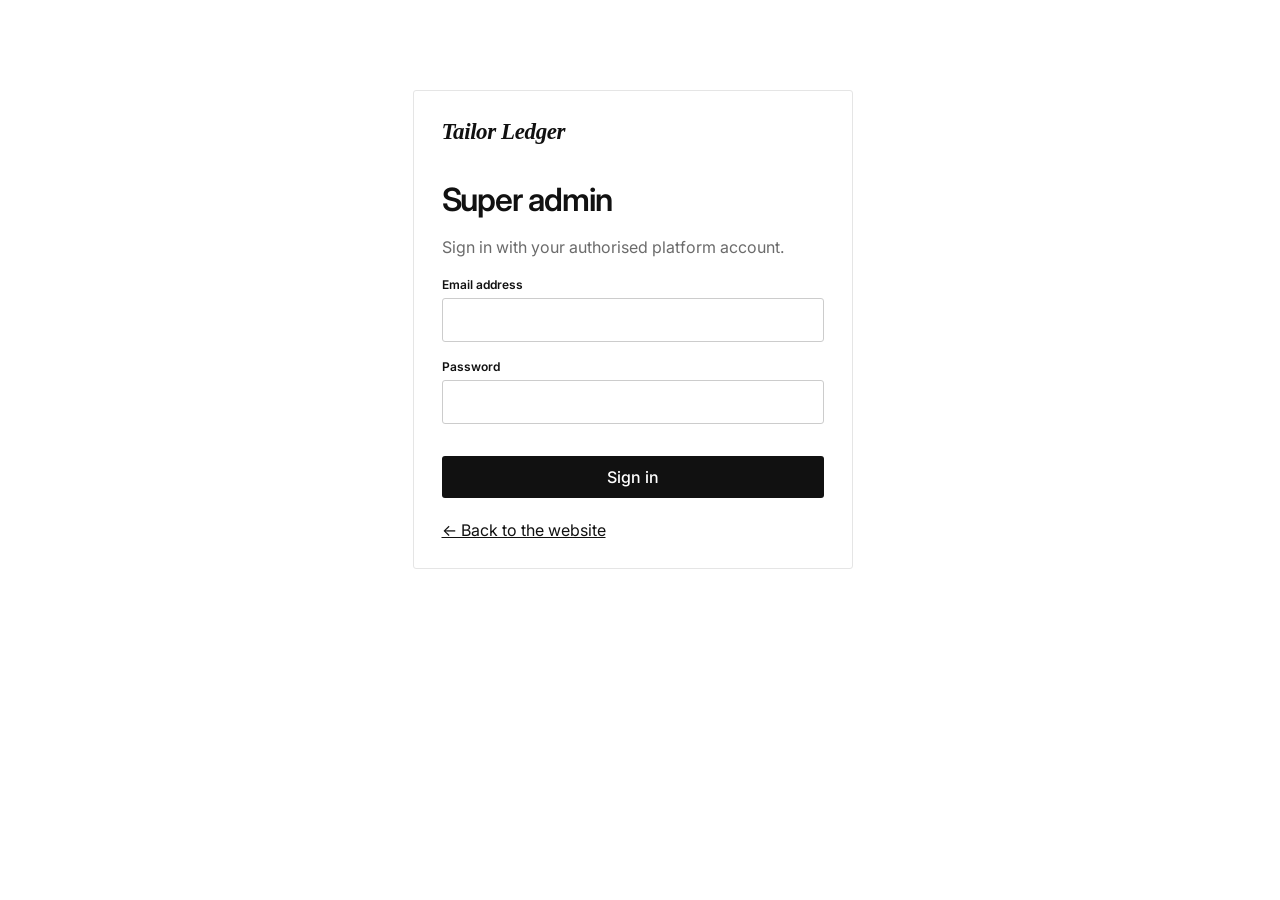
==== admin.html @ d8076e5c "admin access" ====
<!doctype html><html lang="en"><head><meta charset="utf-8"><meta name="viewport" content="width=device-width,initial-scale=1,viewport-fit=cover"><meta name="robots" content="noindex,nofollow"><title>Super admin · Tailor Ledger</title><link rel="stylesheet" href="style.css"><link rel="stylesheet" href="features.css"><link rel="stylesheet" href="theme.css"><link rel="stylesheet" href="admin.css"></head><body><div id="admin-app"><div class="loading">Checking admin access…</div></div><script type="module" src="admin.js"></script></body></html>
---- style.css ----
@import url('https://fonts.googleapis.com/css2?family=DM+Sans:wght@400;500;600;700&family=Manrope:wght@400;500;600;700;800&display=swap');
:root{font-family:'DM Sans',sans-serif;color:#233c36;background:#f7f8f4;font-synthesis:none;--green:#173b35;--muted:#74817b;--line:#e2e7df}*{box-sizing:border-box}body{margin:0}button,input,select,textarea{font:inherit}button,a,input,select,textarea{outline-offset:4px}button{cursor:pointer}button:disabled{opacity:.55;cursor:wait}button{border:0;border-radius:9px;padding:11px 18px;background:var(--green);color:white;font-weight:600}button:hover{filter:brightness(1.1)}button.secondary{background:#edf1e9;color:var(--green);border:1px solid #dde4d8}button.ghost{background:transparent;color:var(--muted);padding:8px}h1,h2,h3,.brand{font-family:Manrope,sans-serif}h1{font-size:32px;letter-spacing:-1.2px;margin:0 0 10px}h2{font-size:20px;margin:0 0 16px}h3{font-size:16px;margin:0}p{line-height:1.6}.muted{color:var(--muted)}small{font-size:12px;color:var(--muted)}.brand{display:flex;gap:12px;align-items:center;font-size:19px;font-weight:800;letter-spacing:-.7px}.mark{display:grid;place-items:center;width:36px;height:36px;background:#d5e3ab;border-radius:10px;color:#173b35;font-size:24px}.shell{display:grid;grid-template-columns:238px 1fr;min-height:100vh}aside{background:#fff;border-right:1px solid var(--line);padding:30px 23px;display:flex;flex-direction:column;position:sticky;top:0;height:100vh}.nav-label{margin:42px 12px 14px;letter-spacing:1.8px;font-size:10px;font-weight:700;color:#8c978e}nav{display:grid;gap:8px}nav button{text-align:left;background:transparent;color:#778078;font-size:14px;font-weight:500;display:flex;gap:13px;align-items:center}nav button.active{background:#eef3e7;color:#173b35;font-weight:700}nav button span{font-size:19px;width:22px}.sidebar-bottom{margin-top:auto;border-top:1px solid var(--line);padding-top:18px}.business-label{font-size:14px;font-weight:700;overflow-wrap:anywhere}.sidebar-note{margin-top:25px;padding:16px;background:#f6f8ef;border-radius:12px;font-size:12px;line-height:1.7;color:#77836d}main{min-width:0}.topbar{height:83px;padding:0 38px;border-bottom:1px solid var(--line);display:flex;justify-content:space-between;align-items:center;background:#ffffff99;font-size:13px}.avatar{width:34px;height:34px;border-radius:50%;display:grid;place-items:center;background:#e9efdd;color:#43623c;font-weight:700}.top-right{display:flex;align-items:center;gap:15px}.content{padding:36px 38px;max-width:1500px;margin:auto}.page-head{display:flex;justify-content:space-between;align-items:center;gap:20px;margin-bottom:27px}.page-head p{margin:0;font-size:14px;color:var(--muted)}.eyebrow{font-size:11px;letter-spacing:1.9px;font-weight:700;color:#849269;margin-bottom:10px}.stats{display:grid;grid-template-columns:repeat(4,1fr);gap:17px;margin-bottom:28px}.stat{background:white;border:1px solid var(--line);padding:21px;border-radius:12px}.stat-label{font-size:12px;color:#768377;display:flex;justify-content:space-between}.stat-number{font-family:Manrope,sans-serif;font-size:29px;font-weight:700;margin:14px 0 7px;letter-spacing:-1px}.stat small{font-size:11px}.dashboard-grid{display:grid;grid-template-columns:1fr 290px;gap:22px}.panel{background:#fff;border:1px solid var(--line);border-radius:13px;overflow:hidden}.panel-head{padding:22px;display:flex;justify-content:space-between;align-items:center;border-bottom:1px solid var(--line)}.panel-head h2{margin:0;font-size:17px}.table-wrap{overflow:auto}table{width:100%;border-collapse:collapse;font-size:13px}th{font-size:10px;text-transform:uppercase;letter-spacing:1px;color:#899187;background:#fafbf8;text-align:left;font-weight:600}td,th{padding:16px 20px;border-bottom:1px solid #edf0e9;white-space:nowrap}td small{display:block;margin-top:5px}tr:last-child td{border-bottom:0}.badge{display:inline-block;padding:5px 10px;border-radius:6px;font-size:11px;background:#f0f1ec;color:#6d776d}.badge.ready{background:#e9f2e1;color:#527245}.badge.progress{background:#fff0d9;color:#97702d}.badge.delivered{background:#e6eeed;color:#466d65}.overdue{color:#b65d48}.studio-card{padding:24px;background:#eaf0de;border:1px solid #dce5cb;border-radius:13px}.studio-card .illustration{font-size:60px;color:#859e61;text-align:center;padding:22px 0 28px}.studio-card h2{line-height:1.45;font-size:21px}.studio-card p{font-size:13px;color:#69795a}.quick{margin-top:20px;padding:22px}.quick button{width:100%;text-align:left;margin-top:12px}.empty{padding:48px 24px;text-align:center;color:var(--muted)}.empty h3{color:#334b40;margin:12px}.toolbar{display:flex;gap:12px;margin-bottom:20px}.toolbar input{max-width:400px}.toolbar select{max-width:180px}input,select,textarea{display:block;width:100%;border:1px solid #dbe1d5;background:#fff;color:#233c36;border-radius:8px;padding:11px 12px}textarea{min-height:80px;resize:vertical}label{display:block;font-size:12px;font-weight:600;margin-bottom:6px}.field{margin-bottom:17px}.form-grid{display:grid;grid-template-columns:1fr 1fr;gap:0 17px}.form-actions{display:flex;justify-content:flex-end;gap:10px;margin-top:22px}.auth{display:grid;grid-template-columns:1fr 1fr;min-height:100vh}.auth-story{background:#173b35;color:#f3f5e8;padding:50px 65px;display:flex;flex-direction:column;justify-content:space-between}.auth-story .brand{color:#f3f5e8}.auth-story h1{font-size:55px;line-height:1.13;max-width:520px;margin:25px 0}.auth-story p{color:#c3d0b9;max-width:390px}.auth-art{font-size:115px;color:#c7d6a9;border:1px dashed #647a65;border-radius:50%;width:230px;height:230px;display:grid;place-items:center;margin:35px 0}.auth-story footer{font-size:12px;color:#a6b6a3}.auth-form-wrap{display:flex;align-items:center;justify-content:center;padding:40px}.auth-form{width:100%;max-width:380px}.auth-form h1{font-size:30px}.auth-form>p{font-size:14px;color:var(--muted);margin-bottom:30px}.auth-form button[type=submit]{width:100%;margin-top:7px}.auth-switch{text-align:center;font-size:13px;margin-top:20px}.auth-switch button{font-size:13px;color:var(--green)}.demo-button{width:100%;margin-top:12px}dialog{border:1px solid var(--line);border-radius:16px;width:min(650px,calc(100% - 28px));padding:28px;color:#233c36;max-height:90vh}dialog::backdrop{background:#173b3560;backdrop-filter:blur(3px)}.dialog-head{display:flex;justify-content:space-between;align-items:center;margin-bottom:22px}.dialog-head h2{margin:0}.measurement-grid{display:grid;grid-template-columns:repeat(3,1fr);gap:12px}.history{padding:15px;background:#f6f8f2;margin:12px 0;border-radius:9px}.history-values{display:flex;gap:12px;flex-wrap:wrap;margin-top:10px;font-size:12px}.error{background:#fff0e9;color:#8f4537;border-radius:8px;padding:12px;margin:16px 0;font-size:13px;line-height:1.5}.demo-banner{background:#f6efd9;color:#806b3e;padding:10px 38px;font-size:12px;display:flex;justify-content:space-between;align-items:center}.demo-banner button{font-size:12px;padding:4px 10px;background:transparent;color:#806b3e}#notice{position:fixed;bottom:24px;left:50%;transform:translateX(-50%);background:#173b35;color:white;padding:14px 20px;border-radius:10px;z-index:20;box-shadow:0 5px 20px #0002;display:none;max-width:90%;font-size:13px}.loading{padding:70px;text-align:center;color:#74817b}.settings{max-width:540px;padding:25px}.detail-actions{display:flex;gap:8px;flex-wrap:wrap;margin-bottom:20px}.detail-info{font-size:13px;line-height:1.8;margin-bottom:24px;white-space:pre-wrap}.mobile-brand{display:none}.amount{font-variant-numeric:tabular-nums}.sr-only{position:absolute;width:1px;height:1px;overflow:hidden;clip:rect(0,0,0,0)}@media(min-width:1600px){.content{padding-top:50px}}@media(max-width:1100px){.shell{grid-template-columns:200px 1fr}aside{padding:28px 16px}.content{padding:28px 24px}.topbar{padding:0 24px}.stats{grid-template-columns:repeat(2,1fr)}.dashboard-grid{grid-template-columns:1fr}.dashboard-side{display:grid;grid-template-columns:1fr 1fr;gap:18px}.quick{margin:0}.studio-card .illustration{display:none}.auth-story{padding:40px}.auth-story h1{font-size:42px}}@media(max-width:700px){.shell{display:block}aside{position:static;height:auto;padding:16px;border-right:0;border-bottom:1px solid var(--line)}aside .brand{font-size:18px}nav{display:flex;margin-top:16px;gap:5px;overflow:auto}nav button{padding:10px 12px;white-space:nowrap}nav button span{display:none}.nav-label,.sidebar-bottom,.sidebar-note{display:none}.topbar{height:58px;padding:0 18px}.content{padding:24px 16px}.page-head{align-items:flex-start}.page-head button{white-space:nowrap;padding:10px 12px;font-size:12px}h1{font-size:26px}.stats{gap:10px}.stat{padding:15px}.stat-number{font-size:24px}.dashboard-side{grid-template-columns:1fr}.studio-card{display:none}td,th{padding:14px}.auth{display:block}.auth-story{padding:22px}.auth-story h1,.auth-story p,.auth-art,.auth-story footer{display:none}.auth-form-wrap{padding:40px 24px}.form-grid{grid-template-columns:1fr}.measurement-grid{grid-template-columns:repeat(2,1fr)}.demo-banner{padding:8px 16px}dialog{padding:22px}.top-right small{display:none}.toolbar{flex-wrap:wrap}}
---- features.css ----
.auth-story{position:relative;isolation:isolate;background:#173b35}.auth-story:before{content:"";position:absolute;inset:0;background:linear-gradient(180deg,#173b35bb,#173b35e8),url('assets/sewing-studio.jpg') center/cover;z-index:-1}.auth-art{display:none}.auth-story footer{line-height:1.8}.auth-story footer a{color:#dbe4c5}.studio-photo{display:block;width:calc(100% + 48px);margin:-24px -24px 24px;height:185px;object-fit:cover;filter:saturate(.6);border-radius:13px 13px 0 0}.studio-card{overflow:hidden}.toolbar{flex-wrap:wrap}.toolbar input{flex:1;min-width:200px}.topbar select{background:transparent;border:0;padding-left:0;max-width:300px;font-weight:600}.photo-gallery{display:grid;grid-template-columns:repeat(2,minmax(0,1fr));gap:15px;margin-top:20px}.photo-gallery figure{margin:0;background:#f7f8f2;border-radius:10px;overflow:hidden}.photo-gallery img{width:100%;height:180px;object-fit:cover;display:block}.photo-gallery figcaption{padding:12px;font-size:12px;overflow-wrap:anywhere}.photo-gallery button{margin:0 8px 8px}.reminder-section{margin-top:20px}.settings-grid{display:grid;grid-template-columns:repeat(2,minmax(0,1fr));gap:24px}.settings-grid .settings{max-width:none}.export-buttons{display:grid;gap:12px}.print-frame{position:fixed;left:-10000px;width:900px;height:600px}.history p{font-size:13px}.field small{display:block;margin-top:6px}.invite-banner{margin-bottom:24px}.detail-actions{gap:8px}a{color:#416443}dialog table{font-size:12px}dialog th,dialog td{padding:10px}dialog{width:min(760px,calc(100% - 28px))}.dialog-head h2{overflow-wrap:anywhere}.history-values strong{margin-left:3px}.topbar .top-right button{white-space:nowrap}@media(max-width:900px){.settings-grid{grid-template-columns:1fr}.toolbar button{padding:10px 14px}}@media(max-width:700px){.topbar select{max-width:180px;font-size:12px}.topbar .top-right button{font-size:12px}.photo-gallery img{height:130px}.detail-actions button{font-size:12px;padding:9px 12px}.auth-story{background:#173b35}.auth-story:before{display:none}.settings-grid{gap:16px}.photo-gallery{gap:10px}.toolbar input{max-width:none}nav button{padding:10px;font-size:12px}}
.panel,.stat,.dashboard-side,.dashboard-grid>*,.settings-grid>*{min-width:0}.dashboard-grid{grid-template-columns:minmax(0,1fr) 290px}.stats{grid-template-columns:repeat(4,minmax(0,1fr))}.stat-number{overflow-wrap:anywhere}@media(max-width:1100px){.dashboard-grid{grid-template-columns:minmax(0,1fr)}.stats{grid-template-columns:repeat(2,minmax(0,1fr))}}
.billing-banner,.billing-summary{padding:22px;margin-bottom:22px}.billing-banner{background:#f6efd9;border:1px solid #e8dfc5;border-radius:12px;color:#806b3e}.billing-banner p{margin-bottom:0;font-size:13px}.plans-grid{display:grid;grid-template-columns:repeat(4,minmax(0,1fr));gap:16px}.plan-card{padding:22px;display:flex;flex-direction:column}.plan-card ul{padding-left:18px;font-size:13px;line-height:1.9;margin-bottom:25px}.plan-card button,.plan-card>small{margin-top:auto}.plan-price{font:700 27px Manrope,sans-serif;letter-spacing:-.6px}.plan-price small{font:400 11px 'DM Sans',sans-serif}.plan-card p{font-size:12px;color:var(--muted)}.current-plan{border:2px solid #9dae7c}.upgrade-panel{padding:25px;border:1px dashed #bbc7a9;border-radius:10px;background:#f4f7ee;margin:15px 0}.upgrade-panel p{font-size:13px}@media(max-width:1200px){.plans-grid{grid-template-columns:repeat(2,minmax(0,1fr))}}@media(max-width:650px){.plans-grid{grid-template-columns:minmax(0,1fr)}}
.table-wrap{position:relative;max-width:100%}nav{position:relative}
@media(min-width:701px){aside{height:100dvh;overflow-y:auto;overflow-x:hidden;overscroll-behavior-y:contain;scrollbar-width:thin;scrollbar-color:#b8c8a7 transparent}aside>*{flex-shrink:0}aside nav{flex:none}.sidebar-bottom{padding-bottom:8px}}@media(max-width:700px){aside{height:auto;overflow:visible}nav{display:grid;grid-template-columns:repeat(4,minmax(0,1fr));gap:6px;overflow:visible}nav button{width:100%;justify-content:center;padding:10px 4px;font-size:12px}}
---- theme.css ----
@import url('https://fonts.googleapis.com/css2?family=Inter:wght@400;500;600;700&display=swap');
:root{font-family:Inter,Arial,sans-serif;color:#111;background:#fff;--green:#111;--muted:#6b6b6b;--line:#e5e5e5;-webkit-text-size-adjust:100%;text-size-adjust:100%}
html{overflow-x:clip}body{width:100%;max-width:100%;background:#fff}h1,h2,h3{font-family:Inter,Arial,sans-serif;color:#111}h1{font-weight:600;letter-spacing:-1.1px}button{border-radius:3px;background:#111;color:#fff;font-weight:500;transition:background-color .15s}button:hover{filter:none;background:#303030}button.secondary{background:#fff;color:#111;border:1px solid #cfcfcf}button.secondary:hover{background:#f3f3f3}button.ghost{color:#555}button.ghost:hover{background:#f4f4f4}a{color:#111}.brand{font-family:Georgia,'Times New Roman',serif;font-style:italic;letter-spacing:-.4px;font-weight:700;font-size:23px;color:#111}.mark{background:#111;color:#fff;border-radius:3px;width:32px;height:32px;font-style:normal;font-size:21px}aside{background:#fff}nav button{border-radius:3px;color:#555}nav button.active{background:#f2f2f2;color:#000}nav button:hover{background:#f7f7f7}.sidebar-note{background:#f7f7f7;color:#555;border-radius:3px}.topbar{background:#fff;height:76px}.avatar{background:#f0f0f0;color:#111}.content{padding-top:32px}.eyebrow{color:#777;font-size:10px;letter-spacing:1.7px}.panel,.stat{border-radius:3px;box-shadow:none}.stat{padding:22px;background:#fff}.stat-label,.stat small{color:#777}.stat-number{font-family:Inter,Arial,sans-serif;font-weight:600;letter-spacing:-1px}.panel-head{background:#fff}.panel-head h2{font-weight:600}th{background:#fafafa;color:#666}td small{color:#777}.badge{border-radius:3px}.badge.ready{background:#eaf0e9;color:#43523e}.badge.progress{background:#f6eee8;color:#856343}.history{background:#f7f7f7;border-radius:3px}.studio-card{background:#f6f6f6;border-color:#e5e5e5;border-radius:3px}.studio-photo{border-radius:0;filter:grayscale(.6)}.studio-card p{color:#666}.studio-card h2{font-size:20px}.quick{border-radius:3px}.demo-banner,.billing-banner{background:#f7f7f7;color:#555;border-color:#e5e5e5}.demo-banner button{color:#111}.billing-banner{border-radius:3px}.plan-price{font-family:Inter,Arial,sans-serif}.current-plan{border:2px solid #111}.upgrade-panel{background:#f8f8f8;border-color:#ccc;border-radius:3px}.error{border-radius:3px}.auth-story{background:#f6f6f6;color:#111;position:relative;justify-content:space-between}.auth-story:before{background:linear-gradient(180deg,#ffffffef 0%,#ffffffe6 40%,#ffffff4d 100%),url('assets/sewing-studio.jpg') center/cover}.auth-story .brand{color:#111}.auth-story h1{font-size:52px;font-weight:600;letter-spacing:-2px;line-height:1.15}.auth-story p{color:#555}.auth-story footer,.auth-story footer a{color:#444}.auth-form{max-width:400px}.auth-form h1{font-weight:600}.auth-form-wrap{background:#fff}.auth-form button[type=submit]{padding:14px}.auth-switch button{color:#111}input,select,textarea{border-color:#ccc;border-radius:3px;color:#111;background:#fff}input:focus-visible,select:focus-visible,textarea:focus-visible{outline:2px solid #555}dialog{border-radius:5px;max-height:calc(100svh - 32px);overflow-y:auto;overscroll-behavior:contain;-webkit-overflow-scrolling:touch;color:#111}dialog::backdrop{background:#0007;backdrop-filter:none}.dialog-head h2{color:#111}.photo-gallery figure{border-radius:3px;background:#f7f7f7}.studio-hero{display:grid;grid-template-columns:minmax(0,1fr) minmax(0,1fr);background:#f4f3f1;overflow:hidden;margin-bottom:28px;border:1px solid #eee;min-height:260px}.hero-copy{padding:35px}.hero-copy h2{font-size:38px;line-height:1.1;letter-spacing:-1.3px;margin:12px 0 18px}.hero-copy p{font-size:13px;max-width:300px;color:#555}.studio-hero>img{width:100%;height:100%;min-height:260px;max-height:330px;object-fit:cover;filter:saturate(.4)}.hero-copy button{margin-top:10px}.mobile-logout{display:none}.shell{min-height:100svh}.auth{min-height:100svh}.table-wrap{overscroll-behavior-x:contain;-webkit-overflow-scrolling:touch}.dialog-open{position:fixed;left:0;right:0;overflow:hidden}#notice{left:16px;right:16px;bottom:max(16px,env(safe-area-inset-bottom));transform:none;width:fit-content;max-width:calc(100% - 32px);margin-inline:auto;border-radius:4px;background:#111;overflow-wrap:anywhere;z-index:30}.photo-gallery img{height:180px}.auth-form-wrap{min-width:0}.sidebar-bottom small{font-style:normal}
@media(min-width:701px){aside{height:100svh;scrollbar-color:#bbb transparent}html{scrollbar-gutter:stable}}
@media(max-width:1100px){.hero-copy h2{font-size:32px}.hero-copy{padding:25px}}
@media(max-width:700px){aside{padding:18px 16px 12px}aside .brand{font-size:22px}nav{gap:4px}nav button{min-height:42px;font-size:12px}.topbar{padding:10px 16px;height:auto;min-height:64px;gap:12px}.topbar>div:first-child{min-width:0;flex:1}.topbar select{width:100%;max-width:none;font-size:16px;padding:8px 0}.top-right{gap:6px;flex-shrink:0}.top-right>[data-action="nav-reminders"],.top-right .avatar{display:none}.mobile-logout{display:inline-flex;align-items:center;justify-content:center;min-height:44px;padding:10px 13px;white-space:nowrap;font-size:13px;border:1px solid #111;background:#111;color:#fff}.content{padding:24px 16px}.page-head{gap:12px}.page-head>div{min-width:0}.page-head h1{font-size:25px}.page-head button{min-height:44px;flex-shrink:0}.studio-hero{grid-template-columns:minmax(0,1fr);min-height:0;margin-bottom:20px}.hero-copy{padding:24px}.hero-copy h2{font-size:32px}.studio-hero>img{height:180px;min-height:180px;max-height:180px}.stats{gap:10px}.stat{padding:16px 12px}.stat-number{font-size:clamp(18px,5vw,24px);letter-spacing:-.7px}.stat-label{font-size:11px}.stat small{font-size:10px}.panel-head{padding:16px;gap:10px}.panel-head h2{font-size:15px}.panel-head button{flex-shrink:0;font-size:12px}.auth-story{padding:24px 20px}.auth-story:before{display:none}.auth-story h1,.auth-story p,.auth-story footer{display:none}.auth-story .brand{font-size:24px}.auth-form-wrap{padding:30px 20px;min-height:0!important}.auth-form-wrap h1{font-size:28px}.auth-form{max-width:none}input,select,textarea,.toolbar select,.toolbar input{font-size:16px;min-height:44px}.form-actions button{min-height:44px}dialog{width:calc(100% - 24px);padding:20px;max-height:calc(100svh - 24px);margin:auto;touch-action:pan-y}.dialog-head{gap:12px}.dialog-head h2{font-size:20px}.dialog-head button{min-width:44px;min-height:44px}.photo-gallery img{height:130px}.demo-banner{gap:12px;line-height:1.5}.demo-banner span{min-width:0}.demo-banner button{flex-shrink:0;max-width:120px}.plan-price{font-size:28px}}
@media(prefers-reduced-motion:reduce){*,*::before,*::after{scroll-behavior:auto!important;transition:none!important;animation:none!important}}
.dashboard-grid{align-items:start}
@media(max-width:700px){.topbar{position:sticky;top:0;z-index:15;background:#fff;padding-top:max(10px,env(safe-area-inset-top));box-shadow:0 1px 0 #e5e5e5}.topbar select{max-width:100%}.dialog-open .topbar{z-index:15}dialog{scroll-margin-top:80px}}.message-stats{display:grid;grid-template-columns:repeat(3,minmax(0,1fr));gap:16px;margin-bottom:22px}.message-list{display:grid;gap:14px}.message-card{padding:22px;display:flex;align-items:center;justify-content:space-between;gap:20px}.message-card p{font-size:13px;margin:8px 0}.message-card .detail-actions{margin:0;justify-content:flex-end}.message-hint{font-size:12px;color:#666;background:#f7f7f7;padding:12px}.message-card>div{min-width:0}#message-text{white-space:pre-wrap;line-height:1.6;min-height:210px}.message-card h3{overflow-wrap:anywhere}@media(max-width:700px){.message-stats{gap:8px}.message-stats .stat{padding:15px 10px}.message-stats .stat-label{line-height:1.5}.message-card{padding:18px;display:block}.message-card .detail-actions{margin-top:16px;justify-content:flex-start}.message-card .detail-actions button{min-height:44px}.message-stats .stat-number{font-size:24px}}
.page-navigation{display:flex;align-items:center;gap:12px;margin-bottom:22px;font-size:12px;color:#777}.page-navigation button{min-height:42px}.page-navigation button:disabled{cursor:default;opacity:.4}.dialog-navigation{margin:-8px 0 10px}.dialog-navigation button{min-height:44px}.dialog-notice{padding:12px;background:#f5f5ef;border:1px solid #ddd;border-radius:3px;color:#333;line-height:1.6;font-size:13px;margin-bottom:18px;overflow-wrap:anywhere}
.mobile-menu{display:none}.workspace-switcher{min-width:0}@media(max-width:700px){aside{display:none}.topbar{position:sticky;top:0;z-index:20;gap:8px;padding-left:max(12px,env(safe-area-inset-left));padding-right:max(12px,env(safe-area-inset-right))}.workspace-switcher{flex:1;min-width:0}.topbar .workspace-switcher select{font-size:16px;overflow:hidden;text-overflow:ellipsis}.mobile-menu{display:block;position:static;flex:none}.mobile-menu summary{list-style:none;display:flex;align-items:center;justify-content:center;gap:6px;min-width:44px;min-height:44px;padding:8px;border:1px solid #ccc;border-radius:3px;cursor:pointer;font-size:13px}.mobile-menu summary::-webkit-details-marker{display:none}.mobile-menu summary>span:first-child{font-size:22px;line-height:1}.mobile-menu[open] summary{background:#111;color:white;border-color:#111}.mobile-nav-panel{position:absolute;top:100%;left:0;right:0;padding:18px;background:#fff;border-bottom:1px solid #ddd;box-shadow:0 12px 18px #0002;max-height:calc(100svh - 80px);overflow-y:auto;overscroll-behavior:contain}.mobile-nav-title{font-size:11px;text-transform:uppercase;letter-spacing:1.5px;color:#777;margin:0 0 10px}.mobile-nav-panel nav{display:grid;grid-template-columns:repeat(2,minmax(0,1fr));margin:0;gap:8px}.mobile-nav-panel nav button{justify-content:flex-start;min-height:48px;padding:12px;font-size:14px}.mobile-nav-panel nav button span{display:inline-block;font-size:18px}.mobile-logout{padding:10px;font-size:12px}.mobile-menu:not([open])>.mobile-nav-panel{display:none}}@media(max-width:390px){.menu-word{display:none}}
.admin-link{display:flex;align-items:center;min-height:44px;padding:11px 18px;color:#111;font-size:14px;text-decoration:none;border:1px solid #ddd;border-radius:3px}.admin-link:hover{background:#f5f5f5}
---- admin.css ----
.admin-shell{max-width:1440px;margin:auto;padding:28px}.admin-header{display:flex;justify-content:space-between;align-items:center;gap:20px;border-bottom:1px solid var(--line);padding-bottom:22px}.admin-actions{display:flex;gap:12px;align-items:center;flex-wrap:wrap}.admin-tabs{display:flex;gap:8px;flex-wrap:wrap;margin:25px 0}.admin-tabs button{background:#f6f6f6;color:#333}.admin-tabs button.active{background:#111;color:#fff}.admin-topline{display:flex;align-items:center;justify-content:space-between;gap:18px;margin-bottom:25px}.admin-search{max-width:350px}.admin-stats{display:grid;grid-template-columns:repeat(4,minmax(0,1fr));gap:16px}.admin-stats .stat-number{font-size:26px}.admin-panels{display:grid;grid-template-columns:2fr 1fr;gap:20px;margin-top:25px}.admin-chart{display:flex;gap:7px;height:170px;align-items:flex-end;border-bottom:1px solid #ddd;padding:15px 0}.admin-bar{flex:1;background:#222;min-height:3px;position:relative}.admin-chart-labels{display:flex;justify-content:space-between;font-size:11px;margin-top:10px;color:#777}.admin-chart-panel,.admin-plan-panel{padding:24px}.admin-plan-row{display:flex;justify-content:space-between;padding:13px 0;border-bottom:1px solid #eee}.admin-pagination{display:flex;justify-content:space-between;align-items:center;gap:15px;padding:20px}.admin-login{max-width:440px;padding:28px;margin:10vh auto}.admin-error{margin:20px 0}.admin-login .brand{margin-bottom:35px}.admin-login button[type=submit]{width:100%;margin-top:15px}.admin-header small{display:block}.admin-badge{background:#f1ece3;padding:7px 10px;font-size:11px;white-space:nowrap}.admin-note{font-size:12px;color:#777;margin-top:20px}.admin-shell td{white-space:normal;overflow-wrap:anywhere;max-width:260px}.admin-shell .table-wrap{overflow-x:auto}.admin-login a{display:inline-block;margin-top:22px}.admin-link{display:flex;align-items:center;min-height:44px;padding:11px 18px;color:#111;font-size:14px;text-decoration:none;border:1px solid #ddd;border-radius:3px}.admin-link:hover{background:#f5f5f5}@media(max-width:800px){.admin-stats{grid-template-columns:repeat(2,minmax(0,1fr))}.admin-panels{grid-template-columns:1fr}.admin-shell{padding:18px 14px}.admin-header{align-items:flex-start}.admin-header .brand{font-size:20px}.admin-actions{justify-content:flex-end}.admin-topline{align-items:flex-start;flex-direction:column}.admin-search{max-width:none}.admin-shell table{min-width:650px}.admin-pagination{padding:15px;font-size:12px}.admin-shell .stat-number{font-size:22px}.admin-tabs button{font-size:12px;padding:11px}.admin-header small{max-width:180px;overflow-wrap:anywhere}}
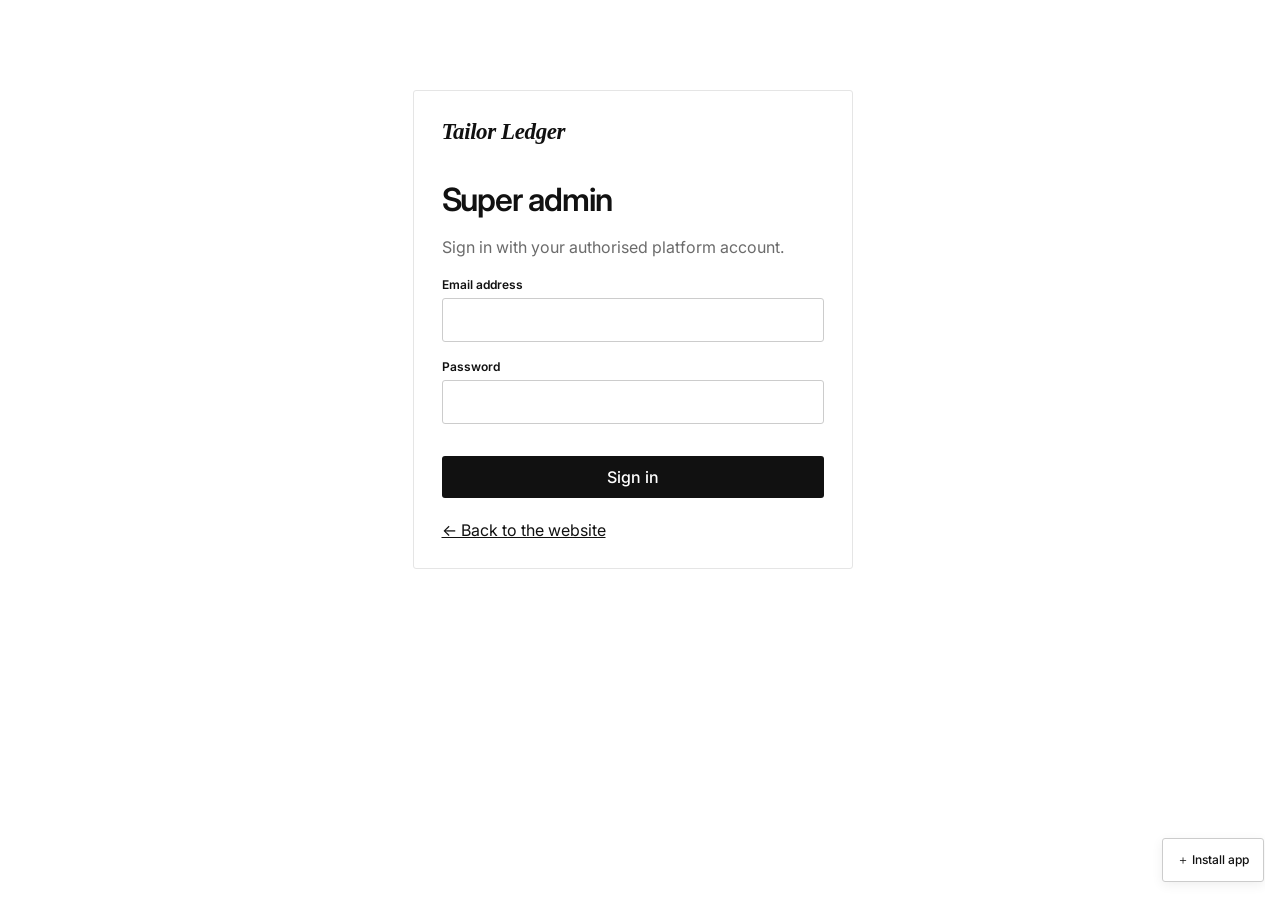
==== commit d90b6dd8: "web app" ====
--- a/admin.html
+++ b/admin.html
@@ -1 +1 @@
-<!doctype html><html lang="en"><head><meta charset="utf-8"><meta name="viewport" content="width=device-width,initial-scale=1,viewport-fit=cover"><meta name="robots" content="noindex,nofollow"><title>Super admin · Tailor Ledger</title><link rel="stylesheet" href="style.css"><link rel="stylesheet" href="features.css"><link rel="stylesheet" href="theme.css"><link rel="stylesheet" href="admin.css"></head><body><div id="admin-app"><div class="loading">Checking admin access…</div></div><script type="module" src="admin.js"></script></body></html>
+<!doctype html><html lang="en"><head><meta charset="utf-8"><meta name="viewport" content="width=device-width,initial-scale=1,viewport-fit=cover"><meta name="robots" content="noindex,nofollow"><title>Super admin · Tailor Ledger</title><link rel="stylesheet" href="style.css"><link rel="stylesheet" href="features.css"><link rel="stylesheet" href="theme.css"><link rel="stylesheet" href="admin.css"><link rel="manifest" href="/manifest.webmanifest"><link rel="apple-touch-icon" sizes="180x180" href="/icons/apple-touch-icon.png"><link rel="icon" type="image/png" sizes="192x192" href="/icons/icon-192.png"><meta name="apple-mobile-web-app-title" content="Tailor Ledger"><meta name="apple-mobile-web-app-capable" content="yes"><link rel="stylesheet" href="/pwa.css"></head><body><div id="admin-app"><div class="loading">Checking admin access…</div></div><script type="module" src="admin.js"></script><script type="module" src="/pwa.js"></script></body></html>
--- a/theme.css
+++ b/theme.css
@@ -10,3 +10,4 @@
 .page-navigation{display:flex;align-items:center;gap:12px;margin-bottom:22px;font-size:12px;color:#777}.page-navigation button{min-height:42px}.page-navigation button:disabled{cursor:default;opacity:.4}.dialog-navigation{margin:-8px 0 10px}.dialog-navigation button{min-height:44px}.dialog-notice{padding:12px;background:#f5f5ef;border:1px solid #ddd;border-radius:3px;color:#333;line-height:1.6;font-size:13px;margin-bottom:18px;overflow-wrap:anywhere}
 .mobile-menu{display:none}.workspace-switcher{min-width:0}@media(max-width:700px){aside{display:none}.topbar{position:sticky;top:0;z-index:20;gap:8px;padding-left:max(12px,env(safe-area-inset-left));padding-right:max(12px,env(safe-area-inset-right))}.workspace-switcher{flex:1;min-width:0}.topbar .workspace-switcher select{font-size:16px;overflow:hidden;text-overflow:ellipsis}.mobile-menu{display:block;position:static;flex:none}.mobile-menu summary{list-style:none;display:flex;align-items:center;justify-content:center;gap:6px;min-width:44px;min-height:44px;padding:8px;border:1px solid #ccc;border-radius:3px;cursor:pointer;font-size:13px}.mobile-menu summary::-webkit-details-marker{display:none}.mobile-menu summary>span:first-child{font-size:22px;line-height:1}.mobile-menu[open] summary{background:#111;color:white;border-color:#111}.mobile-nav-panel{position:absolute;top:100%;left:0;right:0;padding:18px;background:#fff;border-bottom:1px solid #ddd;box-shadow:0 12px 18px #0002;max-height:calc(100svh - 80px);overflow-y:auto;overscroll-behavior:contain}.mobile-nav-title{font-size:11px;text-transform:uppercase;letter-spacing:1.5px;color:#777;margin:0 0 10px}.mobile-nav-panel nav{display:grid;grid-template-columns:repeat(2,minmax(0,1fr));margin:0;gap:8px}.mobile-nav-panel nav button{justify-content:flex-start;min-height:48px;padding:12px;font-size:14px}.mobile-nav-panel nav button span{display:inline-block;font-size:18px}.mobile-logout{padding:10px;font-size:12px}.mobile-menu:not([open])>.mobile-nav-panel{display:none}}@media(max-width:390px){.menu-word{display:none}}
 .admin-link{display:flex;align-items:center;min-height:44px;padding:11px 18px;color:#111;font-size:14px;text-decoration:none;border:1px solid #ddd;border-radius:3px}.admin-link:hover{background:#f5f5f5}
+.measurement-section{grid-column:1/-1;margin:12px 0 4px;padding-bottom:10px;border-bottom:1px solid #ddd;font-size:16px}
--- a/pwa.css
+++ b/pwa.css
@@ -0,0 +1 @@
+#install-app{position:fixed;bottom:calc(18px + env(safe-area-inset-bottom));right:max(16px,env(safe-area-inset-right));z-index:16;font-size:12px;min-height:44px;padding:10px 14px;border:1px solid #ccc;box-shadow:0 3px 12px #0001;background:white;color:#111}#install-app[hidden],#connection-banner[hidden]{display:none}.dialog-open #install-app{display:none}#install-instructions{max-width:500px}#install-instructions p{font-size:14px;line-height:1.8}#connection-banner{position:fixed;bottom:0;left:0;right:0;z-index:25;padding:12px 16px;background:#fff4d7;border-top:1px solid #e5d6a9;text-align:center;font:13px system-ui,sans-serif}body:has(#connection-banner:not([hidden])) #install-app{bottom:76px}@media(display-mode:standalone){#install-app{display:none}}
